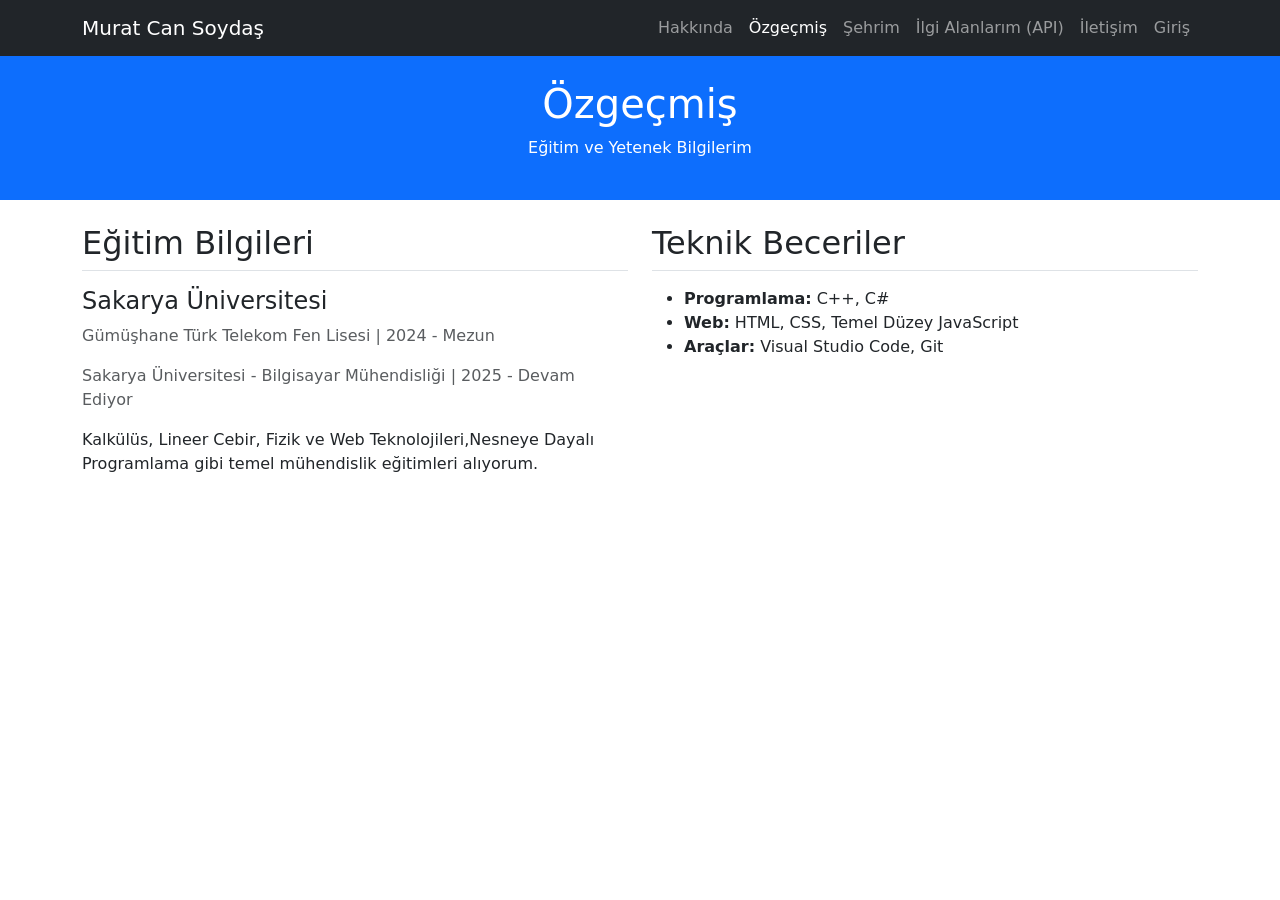
==== cv.html @ a02cd70f "API arama motoru ve CSS animasyonları eklendi" ====
<!DOCTYPE html>
<html lang="tr">
<head>
    <meta charset="UTF-8">
    <meta name="viewport" content="width=device-width, initial-scale=1.0">
    <title>Özgeçmiş | CV</title>
    <link href="https://cdn.jsdelivr.net/npm/bootstrap@5.3.0/dist/css/bootstrap.min.css" rel="stylesheet">
</head>
<body>

    <nav class="navbar navbar-expand-lg navbar-dark bg-dark">
        <div class="container">
            <a class="navbar-brand" href="index.html">Murat Can Soydaş</a>
            <div class="collapse navbar-collapse">
                <ul class="navbar-nav ms-auto">
                    <li class="nav-item"><a class="nav-link" href="index.html">Hakkında</a></li>
                    <li class="nav-item"><a class="nav-link active" href="cv.html">Özgeçmiş</a></li>
                    <li class="nav-item"><a class="nav-link" href="sehir.html">Şehrim</a></li>
                    <li class="nav-item"><a class="nav-link" href="ilgi-alanlarim.html">İlgi Alanlarım (API)</a></li>
                    <li class="nav-item"><a class="nav-link" href="iletisim.html">İletişim</a></li>
                    <li class="nav-item"><a class="nav-link" href="login.html">Giriş</a></li>
                </ul>
            </div>
        </div>
    </nav>

    <!-- Semantik Tag: header -->
    <header class="bg-primary text-white text-center py-4">
        <div class="container">
            <h1>Özgeçmiş</h1>
            <p>Eğitim ve Yetenek Bilgilerim</p>
        </div>
    </header>

    <div class="container mt-4">
        <div class="row">
            <!-- Semantik Tag: section -->
            <section class="col-md-6 mb-4">
                <h2 class="border-bottom pb-2">Eğitim Bilgileri</h2>
                <!-- Semantik Tag: article -->
                <article class="mt-3">
                    <h4>Sakarya Üniversitesi</h4>
                    <p class="text-muted">Gümüşhane Türk Telekom Fen Lisesi | 2024 - Mezun</p>
                    <p class="text-muted">Sakarya Üniversitesi - Bilgisayar Mühendisliği | 2025 - Devam Ediyor</p>
                    <p>Kalkülüs, Lineer Cebir, Fizik ve Web Teknolojileri,Nesneye Dayalı Programlama gibi temel mühendislik eğitimleri alıyorum.</p>
                </article>
            </section>

            <section class="col-md-6 mb-4">
                <h2 class="border-bottom pb-2">Teknik Beceriler</h2>
                <article class="mt-3">
                    <ul>
                        <li><strong>Programlama:</strong> C++, C#</li>
                        <li><strong>Web:</strong> HTML, CSS, Temel Düzey JavaScript</li>
                        <li><strong>Araçlar:</strong> Visual Studio Code, Git</li>
                    </ul>
                </article>
            </section>
        </div>
    </div>

</body>
</html>
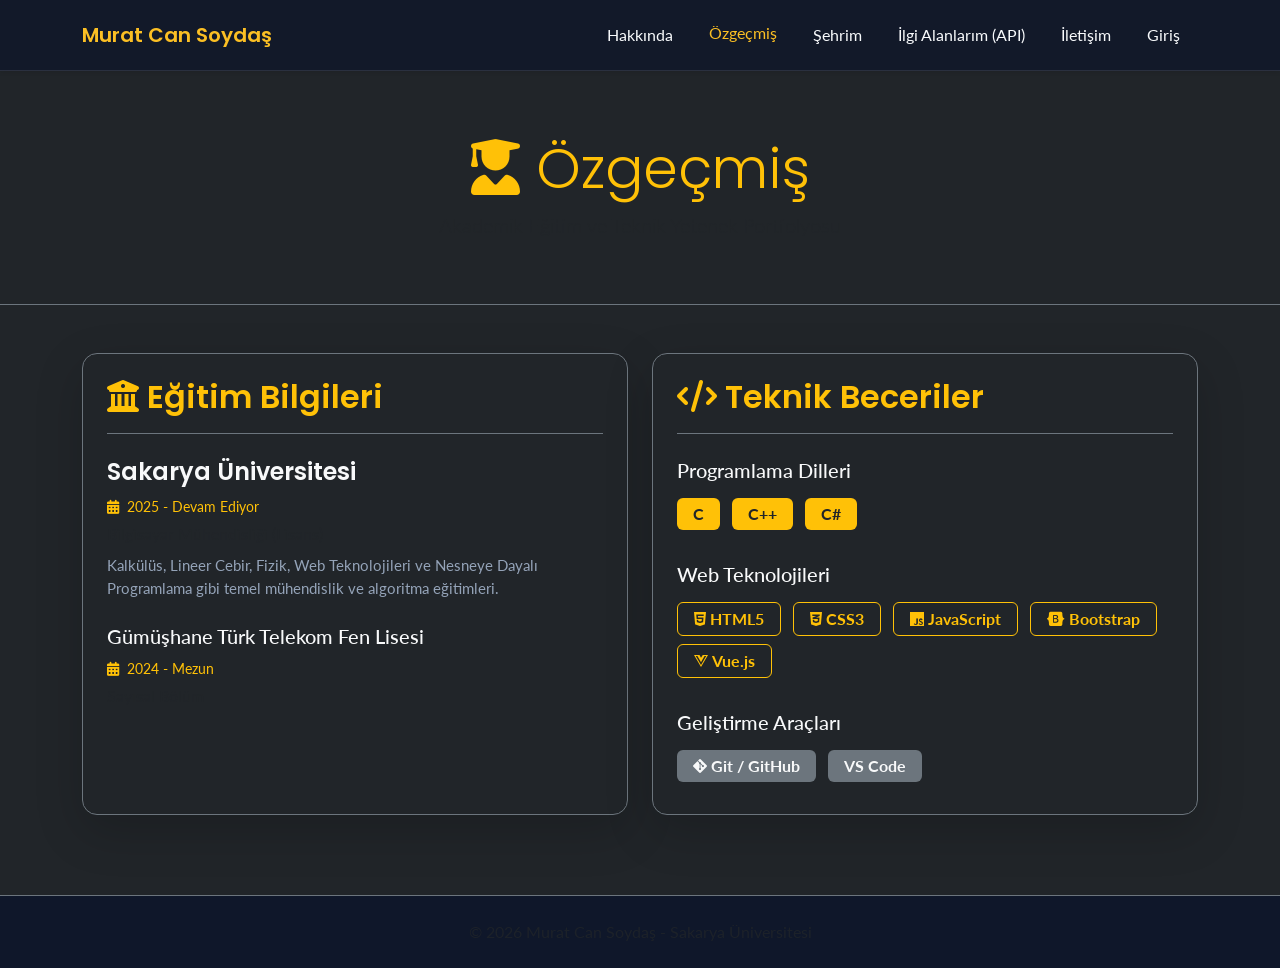
==== commit ea8a9198: "görsel düzenlemeler yapıldı" ====
--- a/cv.html
+++ b/cv.html
@@ -5,13 +5,18 @@
     <meta name="viewport" content="width=device-width, initial-scale=1.0">
     <title>Özgeçmiş | CV</title>
     <link href="https://cdn.jsdelivr.net/npm/bootstrap@5.3.0/dist/css/bootstrap.min.css" rel="stylesheet">
+    <link rel="stylesheet" href="https://cdnjs.cloudflare.com/ajax/libs/font-awesome/6.5.1/css/all.min.css">
+    <link rel="stylesheet" href="style.css">
 </head>
-<body>
+<body class="bg-dark text-light">
 
-    <nav class="navbar navbar-expand-lg navbar-dark bg-dark">
+    <nav class="navbar navbar-expand-lg navbar-dark shadow-sm">
         <div class="container">
             <a class="navbar-brand" href="index.html">Murat Can Soydaş</a>
-            <div class="collapse navbar-collapse">
+            <button class="navbar-toggler" type="button" data-bs-toggle="collapse" data-bs-target="#anaMenu">
+                <span class="navbar-toggler-icon"></span>
+            </button>
+            <div class="collapse navbar-collapse" id="anaMenu">
                 <ul class="navbar-nav ms-auto">
                     <li class="nav-item"><a class="nav-link" href="index.html">Hakkında</a></li>
                     <li class="nav-item"><a class="nav-link active" href="cv.html">Özgeçmiş</a></li>
@@ -24,40 +29,80 @@
         </div>
     </nav>
 
-    <!-- Semantik Tag: header -->
-    <header class="bg-primary text-white text-center py-4">
+    <header class="text-center py-5 mt-3 border-bottom border-secondary">
         <div class="container">
-            <h1>Özgeçmiş</h1>
-            <p>Eğitim ve Yetenek Bilgilerim</p>
+            <h1 class="display-4 text-warning"><i class="fa-solid fa-user-graduate me-3"></i>Özgeçmiş</h1>
+            <p class="lead text-muted">Akademik Eğitim ve Teknik Yetenek Portfolyosu</p>
         </div>
     </header>
 
-    <div class="container mt-4">
+    <main class="container py-5">
         <div class="row">
-            <!-- Semantik Tag: section -->
+            
             <section class="col-md-6 mb-4">
-                <h2 class="border-bottom pb-2">Eğitim Bilgileri</h2>
-                <!-- Semantik Tag: article -->
-                <article class="mt-3">
-                    <h4>Sakarya Üniversitesi</h4>
-                    <p class="text-muted">Gümüşhane Türk Telekom Fen Lisesi | 2024 - Mezun</p>
-                    <p class="text-muted">Sakarya Üniversitesi - Bilgisayar Mühendisliği | 2025 - Devam Ediyor</p>
-                    <p>Kalkülüs, Lineer Cebir, Fizik ve Web Teknolojileri,Nesneye Dayalı Programlama gibi temel mühendislik eğitimleri alıyorum.</p>
-                </article>
+                <div class="card h-100 bg-dark border-secondary shadow-lg">
+                    <div class="card-body p-4">
+                        <h2 class="card-title text-warning border-bottom border-secondary pb-3 mb-4">
+                            <i class="fa-solid fa-building-columns me-2"></i>Eğitim Bilgileri
+                        </h2>
+                        
+                        <article class="mb-4">
+                            <h4 class="text-light">Sakarya Üniversitesi</h4>
+                            <p class="text-warning mb-1"><small><i class="fa-solid fa-calendar-days me-2"></i>2025 - Devam Ediyor</small></p>
+                            <p class="text-muted mb-2">Bilgisayar Mühendisliği (Lisans)</p>
+                            <p class="card-text" style="font-size: 0.95rem;">Kalkülüs, Lineer Cebir, Fizik, Web Teknolojileri ve Nesneye Dayalı Programlama gibi temel mühendislik ve algoritma eğitimleri.</p>
+                        </article>
+
+                        <article>
+                            <h5 class="text-light">Gümüşhane Türk Telekom Fen Lisesi</h5>
+                            <p class="text-warning mb-1"><small><i class="fa-solid fa-calendar-days me-2"></i>2024 - Mezun</small></p>
+                            <p class="text-muted">Sayısal Bölüm</p>
+                        </article>
+                    </div>
+                </div>
             </section>
 
             <section class="col-md-6 mb-4">
-                <h2 class="border-bottom pb-2">Teknik Beceriler</h2>
-                <article class="mt-3">
-                    <ul>
-                        <li><strong>Programlama:</strong> C++, C#</li>
-                        <li><strong>Web:</strong> HTML, CSS, Temel Düzey JavaScript</li>
-                        <li><strong>Araçlar:</strong> Visual Studio Code, Git</li>
-                    </ul>
-                </article>
+                <div class="card h-100 bg-dark border-secondary shadow-lg">
+                    <div class="card-body p-4">
+                        <h2 class="card-title text-warning border-bottom border-secondary pb-3 mb-4">
+                            <i class="fa-solid fa-code me-2"></i>Teknik Beceriler
+                        </h2>
+                        
+                        <article>
+                            <div class="mb-4">
+                                <h5 class="text-light mb-3">Programlama Dilleri</h5>
+                                <span class="badge bg-warning text-dark fs-6 me-2 mb-2 px-3 py-2">C</span>
+                                <span class="badge bg-warning text-dark fs-6 me-2 mb-2 px-3 py-2">C++</span>
+                                <span class="badge bg-warning text-dark fs-6 me-2 mb-2 px-3 py-2">C#</span>
+                            </div>
+
+                            <div class="mb-4">
+                                <h5 class="text-light mb-3">Web Teknolojileri</h5>
+                                <span class="badge bg-outline-warning border border-warning text-warning fs-6 me-2 mb-2 px-3 py-2"><i class="fa-brands fa-html5 me-1"></i>HTML5</span>
+                                <span class="badge bg-outline-warning border border-warning text-warning fs-6 me-2 mb-2 px-3 py-2"><i class="fa-brands fa-css3-alt me-1"></i>CSS3</span>
+                                <span class="badge bg-outline-warning border border-warning text-warning fs-6 me-2 mb-2 px-3 py-2"><i class="fa-brands fa-js me-1"></i>JavaScript</span>
+                                <span class="badge bg-outline-warning border border-warning text-warning fs-6 me-2 mb-2 px-3 py-2"><i class="fa-brands fa-bootstrap me-1"></i>Bootstrap</span>
+                                <span class="badge bg-outline-warning border border-warning text-warning fs-6 me-2 mb-2 px-3 py-2"><i class="fa-brands fa-vuejs me-1"></i>Vue.js</span>
+                            </div>
+
+                            <div>
+                                <h5 class="text-light mb-3">Geliştirme Araçları</h5>
+                                <span class="badge bg-secondary text-light fs-6 me-2 mb-2 px-3 py-2"><i class="fa-brands fa-git-alt me-1"></i>Git / GitHub</span>
+                                <span class="badge bg-secondary text-light fs-6 me-2 mb-2 px-3 py-2">VS Code</span>
+                            </div>
+                        </article>
+                    </div>
+                </div>
             </section>
+
         </div>
-    </div>
+    </main>
 
+    <footer class="text-center py-4 mt-2 border-top border-secondary">
+        <p class="mb-0 text-muted">&copy; 2026 Murat Can Soydaş - Sakarya Üniversitesi</p>
+    </footer>
+
+    <script src="https://cdn.jsdelivr.net/npm/bootstrap@5.3.0/dist/js/bootstrap.bundle.min.js"></script>
 </body>
 </html>
--- a/style.css
+++ b/style.css
@@ -0,0 +1,99 @@
+/* MODERN DARK UI DESIGN SYSTEM - MURAT CAN SOYDAŞ */
+@import url('https://fonts.googleapis.com/css2?family=Poppins:wght@300;400;600&family=Lato:wght@300;400;700&display=swap');
+
+:root {
+    --bg-dark: #020617;        /* Slate 950 - Ana Arkaplan */
+    --bg-card: #0f172a;        /* Slate 900 - Kart Arkaplanı */
+    --accent: #fbbf24;         /* Amber 400 - Vurgu Rengi */
+    --text-main: #f8fafc;      /* Slate 50  - Ana Metin */
+    --text-muted: #94a3b8;     /* Slate 400 - Yardımcı Metin */
+    --border: rgba(255, 255, 255, 0.1);
+    --transition: all 0.4s cubic-bezier(0.25, 1, 0.5, 1);
+}
+
+/* GENEL SIFIRLAMA VE YUMUŞAK GEÇİŞ */
+html {
+    scroll-behavior: smooth;
+    background-color: var(--bg-dark);
+}
+
+body {
+    font-family: 'Lato', sans-serif;
+    background-color: var(--bg-dark);
+    color: var(--text-main);
+    margin: 0;
+    opacity: 0;
+    animation: pageLoadIn 0.6s ease-out forwards;
+}
+
+@keyframes pageLoadIn {
+    0% { opacity: 0; transform: translateY(10px); }
+    100% { opacity: 1; transform: translateY(0); }
+}
+
+h1, h2, h3, h4, .navbar-brand {
+    font-family: 'Poppins', sans-serif;
+    font-weight: 600;
+    color: var(--accent);
+}
+
+/* NAVBAR: GLASSMORPHISM ETKİSİ */
+.navbar {
+    background: rgba(15, 23, 42, 0.8) !important;
+    backdrop-filter: blur(10px);
+    -webkit-backdrop-filter: blur(10px);
+    border-bottom: 1px solid var(--border);
+    padding: 15px 0;
+}
+
+.nav-link {
+    color: var(--text-main) !important;
+    font-weight: 400;
+    transition: var(--transition);
+    margin: 0 10px;
+}
+
+.nav-link:hover, .nav-link.active {
+    color: var(--accent) !important;
+    transform: translateY(-2px);
+}
+
+/* KARTLAR: PREMIUM DERİNLİK */
+.card {
+    background: var(--bg-card);
+    border: 1px solid var(--border);
+    border-radius: 15px;
+    overflow: hidden;
+    transition: var(--transition);
+}
+
+.card:hover {
+    transform: translateY(-10px);
+    border-color: var(--accent);
+    box-shadow: 0 20px 40px rgba(0, 0, 0, 0.4);
+}
+
+.card-title { color: var(--accent); }
+.card-text { color: var(--text-muted); }
+
+/* BUTONLAR: AMBER ETKİSİ */
+.btn-warning, .btn-primary, .btn-outline-warning:hover {
+    background-color: var(--accent) !important;
+    border: none !important;
+    color: var(--bg-dark) !important;
+    font-weight: 600;
+    transition: var(--transition);
+}
+
+.btn:hover {
+    box-shadow: 0 0 20px rgba(251, 191, 36, 0.4);
+    transform: scale(1.05);
+}
+
+/* FOOTER */
+footer {
+    border-top: 1px solid var(--border);
+    background: var(--bg-card);
+    padding: 40px 0;
+    color: var(--text-muted);
+}
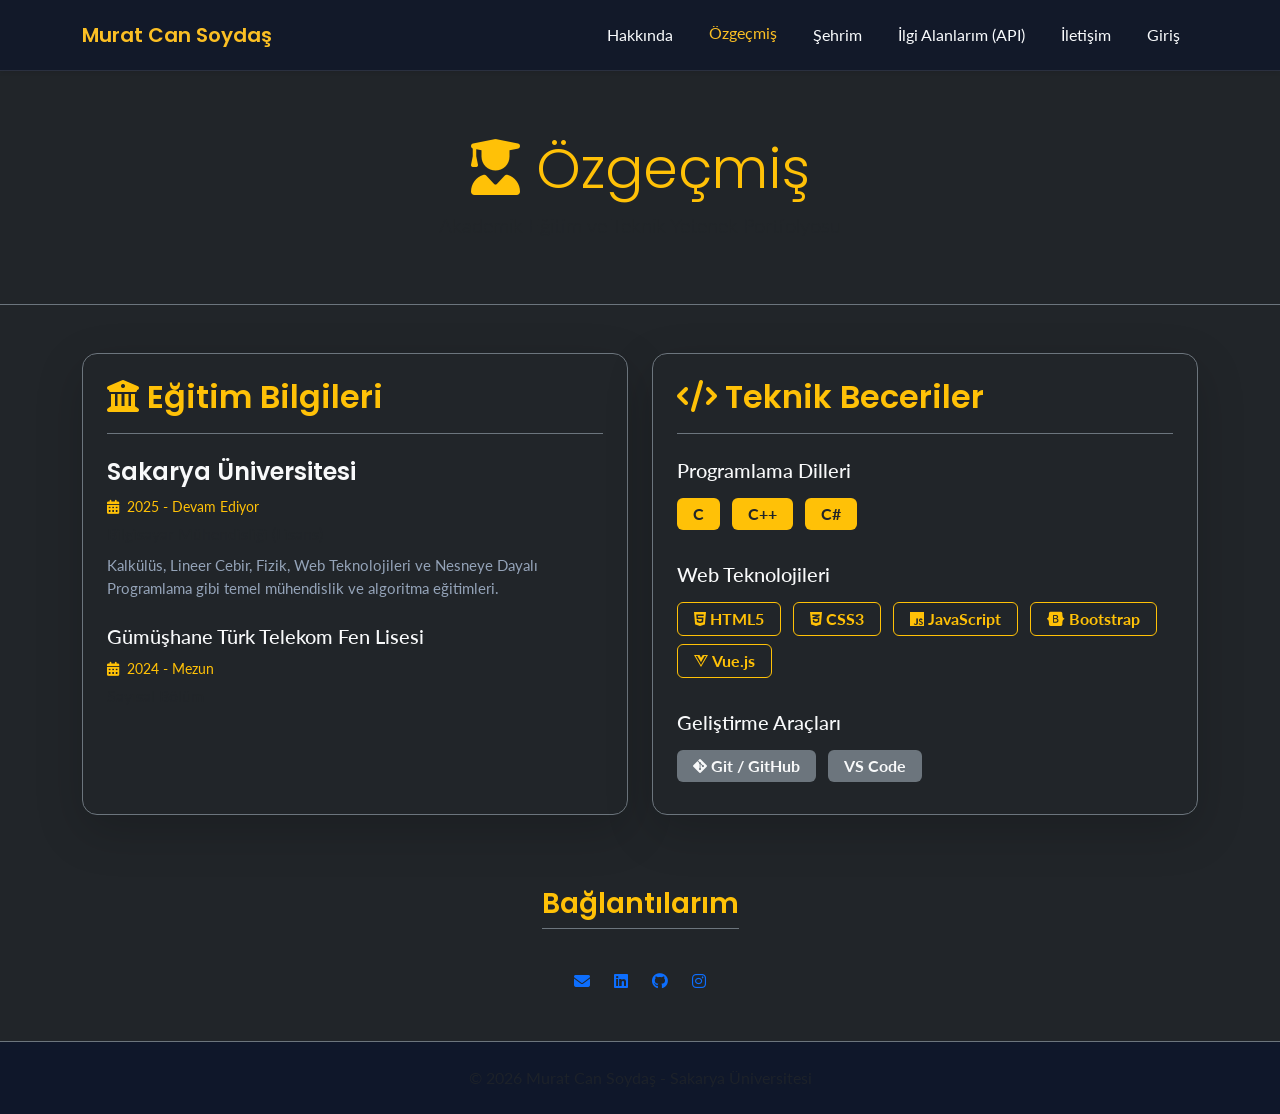
==== commit 5a457d42: "bazı işlevsel linkler eklendi" ====
--- a/cv.html
+++ b/cv.html
@@ -99,6 +99,24 @@
         </div>
     </main>
 
+    <section class="container mb-5 text-center">
+        <h3 class="text-warning mb-4 border-bottom border-secondary pb-2 d-inline-block">Bağlantılarım</h3>
+        <div class="d-flex justify-content-center gap-4 mt-3">
+            <a href="mailto:muratcansoydas6929@gmail.com" class="social-icon" target="_blank" title="E-posta Gönder">
+                <i class="fa-solid fa-envelope"></i>
+            </a>
+            <a href="https://www.linkedin.com/in/murat-can-soyda%C5%9F-307851391/" class="social-icon" target="_blank" title="LinkedIn Profilim">
+                <i class="fa-brands fa-linkedin"></i>
+            </a>
+            <a href="https://github.com/MuratCanSoydas" class="social-icon" target="_blank" title="GitHub Profilim">
+                <i class="fa-brands fa-github"></i>
+            </a>
+            <a href="https://www.instagram.com/canmurat_syds_29/" class="social-icon" target="_blank" title="Instagram Profilim">
+                <i class="fa-brands fa-instagram"></i>
+            </a>
+        </div>
+    </section>
+
     <footer class="text-center py-4 mt-2 border-top border-secondary">
         <p class="mb-0 text-muted">&copy; 2026 Murat Can Soydaş - Sakarya Üniversitesi</p>
     </footer>
--- a/style.css
+++ b/style.css
@@ -96,4 +96,73 @@
     background: var(--bg-card);
     padding: 40px 0;
     color: var(--text-muted);
+}
+/* ==========================================
+   SLIDER BİLGİ KUTULARI (HOVER EFEKTLİ)
+   ========================================== */
+
+/* Resmin genel geçiş ayarları */
+.carousel-item img {
+    transition: filter 0.5s ease, transform 0.5s ease;
+}
+
+/* 1. EFEKT: Mause resmin üzerine geldiğinde resim hafif kararır ve yakınlaşır */
+.carousel-item:hover img {
+    filter: brightness(45%) !important; /* Yazının okunması için resmi karartır */
+    transform: scale(1.02); /* Hafif zoom efekti */
+}
+
+/* Bilgi Kutusu Ana Stili */
+.premium-caption {
+    background: rgba(15, 23, 42, 0.8) !important; /* %80 Opaklıkta Yarı Saydam Koyu Arkaplan */
+    backdrop-filter: blur(8px); /* Arkadaki resme buzlu cam efekti verir */
+    -webkit-backdrop-filter: blur(8px);
+    border: 1px solid rgba(255, 255, 255, 0.1);
+    border-radius: 15px;
+    padding: 20px 30px;
+    max-width: 70%;
+    margin: 0 auto;
+    bottom: 50px;
+    box-shadow: 0 10px 30px rgba(0, 0, 0, 0.7);
+
+    /* 2. EFEKT: BAŞLANGIÇTA KUTUYU GİZLEME VE ANİMASYON AYARI */
+    opacity: 0; /* Tamamen görünmez yap */
+    visibility: hidden;
+    transform: translateY(30px); /* Animasyon için kutuyu 30 piksel aşağıda tut */
+    transition: all 0.4s ease-in-out; /* Yumuşak bir şekilde ekrana gelmesini sağlar */
+}
+
+/* 3. EFEKT: MAUSE ÜZERİNE GELDİĞİNDE KUTUYU GÖSTER (HOVER) */
+.carousel-item:hover .premium-caption {
+    opacity: 1; /* Görünür yap */
+    visibility: visible;
+    transform: translateY(0); /* Aşağıdan yukarı doğru orijinal konumuna kaydır */
+}
+
+/* Başlık ve Metin Renkleri */
+.premium-caption h5 {
+    color: #fbbf24 !important; /* Amber Sarısı */
+    font-weight: 600;
+    font-size: 1.6rem;
+    margin-bottom: 10px;
+    text-transform: uppercase;
+    letter-spacing: 1px;
+}
+
+.premium-caption p {
+    color: #f8fafc !important; /* Beyaz */
+    font-size: 1.1rem;
+    line-height: 1.5;
+    margin-bottom: 0;
+}
+/* Tıklanabilir Slider Başlıkları */
+.caption-link {
+    color: inherit;
+    text-decoration: none;
+    transition: color 0.3s ease, text-shadow 0.3s ease;
+}
+
+.caption-link:hover {
+    color: #fff !important; /* Üzerine gelince beyaz olur */
+    text-shadow: 0 0 10px rgba(251, 191, 36, 0.8); /* Amber rengi parlama efekti */
 }
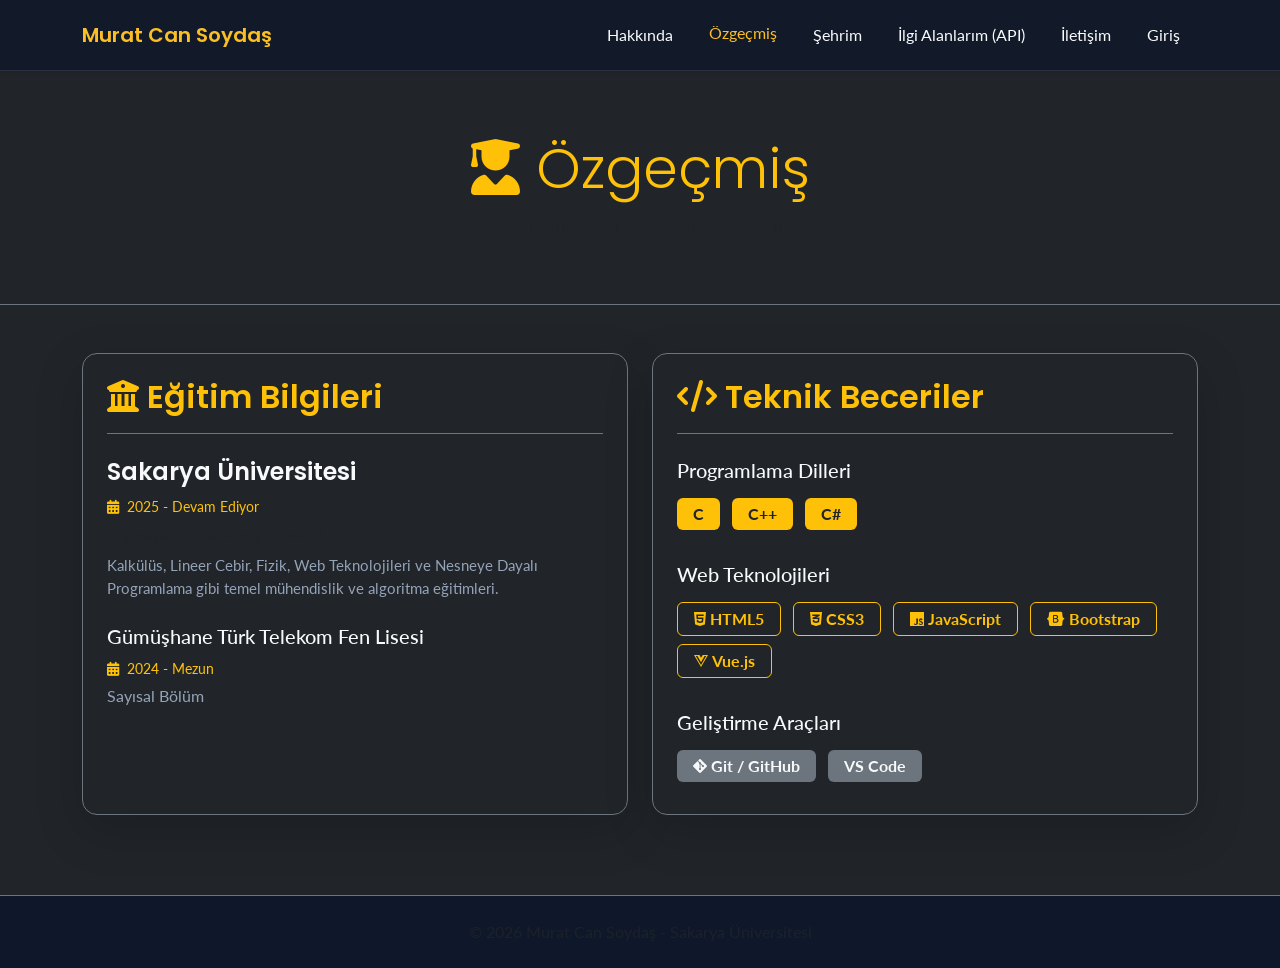
==== commit 3d229e71: "yazı düzenlemeleri yapıldı" ====
--- a/cv.html
+++ b/cv.html
@@ -49,14 +49,14 @@
                         <article class="mb-4">
                             <h4 class="text-light">Sakarya Üniversitesi</h4>
                             <p class="text-warning mb-1"><small><i class="fa-solid fa-calendar-days me-2"></i>2025 - Devam Ediyor</small></p>
-                            <p class="text-muted mb-2">Bilgisayar Mühendisliği (Lisans)</p>
+                            <p class="text-muted mb-2" >Bilgisayar Mühendisliği (Lisans)</p>
                             <p class="card-text" style="font-size: 0.95rem;">Kalkülüs, Lineer Cebir, Fizik, Web Teknolojileri ve Nesneye Dayalı Programlama gibi temel mühendislik ve algoritma eğitimleri.</p>
                         </article>
 
                         <article>
                             <h5 class="text-light">Gümüşhane Türk Telekom Fen Lisesi</h5>
                             <p class="text-warning mb-1"><small><i class="fa-solid fa-calendar-days me-2"></i>2024 - Mezun</small></p>
-                            <p class="text-muted">Sayısal Bölüm</p>
+                            <p class="card-text">Sayısal Bölüm</p>
                         </article>
                     </div>
                 </div>
@@ -99,24 +99,6 @@
         </div>
     </main>
 
-    <section class="container mb-5 text-center">
-        <h3 class="text-warning mb-4 border-bottom border-secondary pb-2 d-inline-block">Bağlantılarım</h3>
-        <div class="d-flex justify-content-center gap-4 mt-3">
-            <a href="mailto:muratcansoydas6929@gmail.com" class="social-icon" target="_blank" title="E-posta Gönder">
-                <i class="fa-solid fa-envelope"></i>
-            </a>
-            <a href="https://www.linkedin.com/in/murat-can-soyda%C5%9F-307851391/" class="social-icon" target="_blank" title="LinkedIn Profilim">
-                <i class="fa-brands fa-linkedin"></i>
-            </a>
-            <a href="https://github.com/MuratCanSoydas" class="social-icon" target="_blank" title="GitHub Profilim">
-                <i class="fa-brands fa-github"></i>
-            </a>
-            <a href="https://www.instagram.com/canmurat_syds_29/" class="social-icon" target="_blank" title="Instagram Profilim">
-                <i class="fa-brands fa-instagram"></i>
-            </a>
-        </div>
-    </section>
-
     <footer class="text-center py-4 mt-2 border-top border-secondary">
         <p class="mb-0 text-muted">&copy; 2026 Murat Can Soydaş - Sakarya Üniversitesi</p>
     </footer>
--- a/style.css
+++ b/style.css
@@ -165,4 +165,11 @@
 .caption-link:hover {
     color: #fff !important; /* Üzerine gelince beyaz olur */
     text-shadow: 0 0 10px rgba(251, 191, 36, 0.8); /* Amber rengi parlama efekti */
+}
+/* API'den gelen gömülü HTML etiketlerinin renklerini zorla beyaz yap */
+#api-results .card-body,
+#api-results .card-body p,
+#api-results .card-body b,
+#api-results .card-body i {
+    color: #ffffff !important;
 }
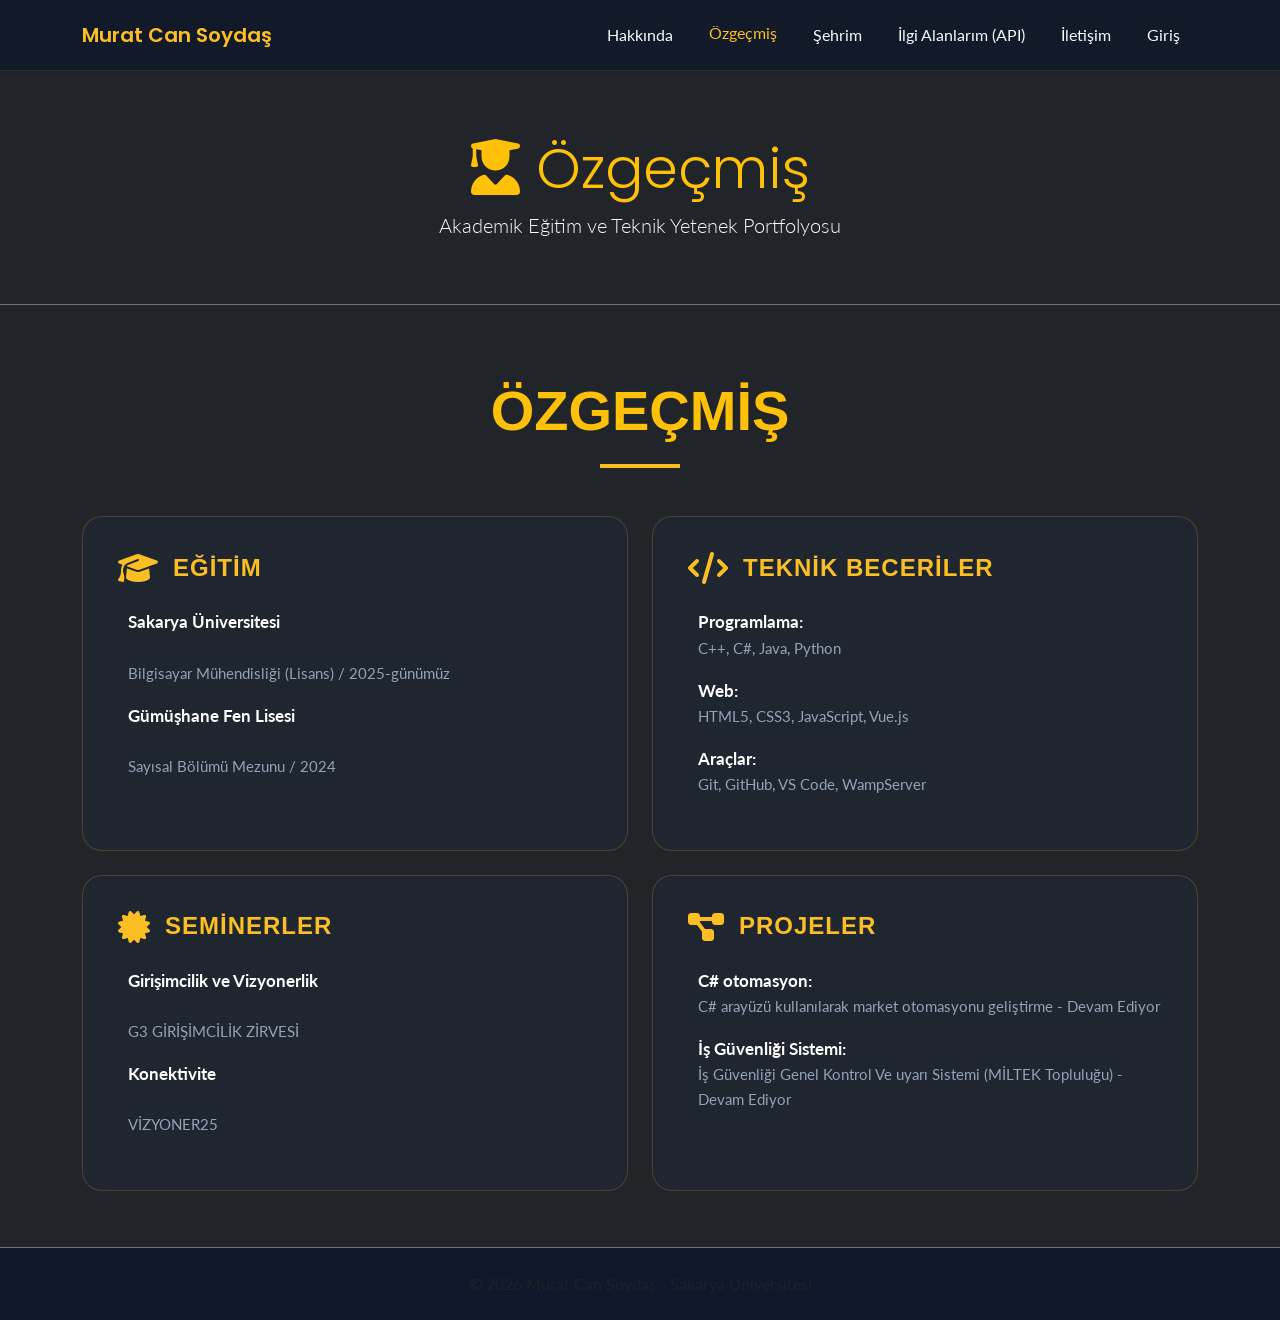
==== commit ca725303: "özgeçmiş arayüzü yeniden tasarlandı" ====
--- a/cv.html
+++ b/cv.html
@@ -32,71 +32,71 @@
     <header class="text-center py-5 mt-3 border-bottom border-secondary">
         <div class="container">
             <h1 class="display-4 text-warning"><i class="fa-solid fa-user-graduate me-3"></i>Özgeçmiş</h1>
-            <p class="lead text-muted">Akademik Eğitim ve Teknik Yetenek Portfolyosu</p>
+            <p class="lead text-muted" style="color: #f8fafc !important;">Akademik Eğitim ve Teknik Yetenek Portfolyosu</p>
         </div>
     </header>
 
-    <main class="container py-5">
-        <div class="row">
-            
-            <section class="col-md-6 mb-4">
-                <div class="card h-100 bg-dark border-secondary shadow-lg">
-                    <div class="card-body p-4">
-                        <h2 class="card-title text-warning border-bottom border-secondary pb-3 mb-4">
-                            <i class="fa-solid fa-building-columns me-2"></i>Eğitim Bilgileri
-                        </h2>
-                        
-                        <article class="mb-4">
-                            <h4 class="text-light">Sakarya Üniversitesi</h4>
-                            <p class="text-warning mb-1"><small><i class="fa-solid fa-calendar-days me-2"></i>2025 - Devam Ediyor</small></p>
-                            <p class="text-muted mb-2" >Bilgisayar Mühendisliği (Lisans)</p>
-                            <p class="card-text" style="font-size: 0.95rem;">Kalkülüs, Lineer Cebir, Fizik, Web Teknolojileri ve Nesneye Dayalı Programlama gibi temel mühendislik ve algoritma eğitimleri.</p>
-                        </article>
+    <main class="container py-5 mt-4">
+        <div class="text-center mb-5">
+            <h1 class="display-4 text-warning fw-bold">ÖZGEÇMİŞ</h1>
+            <div class="header-line"></div>
+        </div>
 
-                        <article>
-                            <h5 class="text-light">Gümüşhane Türk Telekom Fen Lisesi</h5>
-                            <p class="text-warning mb-1"><small><i class="fa-solid fa-calendar-days me-2"></i>2024 - Mezun</small></p>
-                            <p class="card-text">Sayısal Bölüm</p>
-                        </article>
+        <div class="row g-4">
+            <div class="col-md-6">
+                <div class="cv-tile">
+                    <div class="tile-header">
+                        <i class="fa-solid fa-graduation-cap"></i>
+                        <h3>EĞİTİM</h3>
                     </div>
+                    <ul class="cv-list">
+                        <li><strong>Sakarya Üniversitesi</strong><br><span>Bilgisayar Mühendisliği (Lisans) / 2025-günümüz</span></li>
+                        <li><strong>Gümüşhane Fen Lisesi</strong><br><span>Sayısal Bölümü Mezunu / 2024</span></li>
+                    </ul>
                 </div>
-            </section>
+            </div>
 
-            <section class="col-md-6 mb-4">
-                <div class="card h-100 bg-dark border-secondary shadow-lg">
-                    <div class="card-body p-4">
-                        <h2 class="card-title text-warning border-bottom border-secondary pb-3 mb-4">
-                            <i class="fa-solid fa-code me-2"></i>Teknik Beceriler
-                        </h2>
-                        
-                        <article>
-                            <div class="mb-4">
-                                <h5 class="text-light mb-3">Programlama Dilleri</h5>
-                                <span class="badge bg-warning text-dark fs-6 me-2 mb-2 px-3 py-2">C</span>
-                                <span class="badge bg-warning text-dark fs-6 me-2 mb-2 px-3 py-2">C++</span>
-                                <span class="badge bg-warning text-dark fs-6 me-2 mb-2 px-3 py-2">C#</span>
-                            </div>
+            <div class="col-md-6">
+                <div class="cv-tile">
+                    <div class="tile-header">
+                        <i class="fa-solid fa-code"></i>
+                        <h3>TEKNİK BECERİLER</h3>
+                    </div>
+                    <ul class="cv-list">
+                        <li><strong>Programlama:</strong> <span>C++, C#, Java, Python</span></li>
+                        <li><strong>Web:</strong> <span>HTML5, CSS3, JavaScript, Vue.js</span></li>
+                        <li><strong>Araçlar:</strong> <span>Git, GitHub, VS Code, WampServer</span></li>
+                    </ul>
+                </div>
+            </div>
 
-                            <div class="mb-4">
-                                <h5 class="text-light mb-3">Web Teknolojileri</h5>
-                                <span class="badge bg-outline-warning border border-warning text-warning fs-6 me-2 mb-2 px-3 py-2"><i class="fa-brands fa-html5 me-1"></i>HTML5</span>
-                                <span class="badge bg-outline-warning border border-warning text-warning fs-6 me-2 mb-2 px-3 py-2"><i class="fa-brands fa-css3-alt me-1"></i>CSS3</span>
-                                <span class="badge bg-outline-warning border border-warning text-warning fs-6 me-2 mb-2 px-3 py-2"><i class="fa-brands fa-js me-1"></i>JavaScript</span>
-                                <span class="badge bg-outline-warning border border-warning text-warning fs-6 me-2 mb-2 px-3 py-2"><i class="fa-brands fa-bootstrap me-1"></i>Bootstrap</span>
-                                <span class="badge bg-outline-warning border border-warning text-warning fs-6 me-2 mb-2 px-3 py-2"><i class="fa-brands fa-vuejs me-1"></i>Vue.js</span>
-                            </div>
+            <div class="col-md-6">
+                <div class="cv-tile">
+                    <div class="tile-header">
+                        <i class="fa-solid fa-certificate"></i>
+                        <h3>SEMİNERLER</h3>
+                    </div>
+                    <ul class="cv-list">
+                        <li><strong>Girişimcilik ve Vizyonerlik</strong><br><span>G3 GİRİŞİMCİLİK ZİRVESİ</span></li>
+                        <li><strong>Konektivite</strong><br><span>VİZYONER25</span></li>
+                    </ul>
+                </div>
+            </div>
 
-                            <div>
-                                <h5 class="text-light mb-3">Geliştirme Araçları</h5>
-                                <span class="badge bg-secondary text-light fs-6 me-2 mb-2 px-3 py-2"><i class="fa-brands fa-git-alt me-1"></i>Git / GitHub</span>
-                                <span class="badge bg-secondary text-light fs-6 me-2 mb-2 px-3 py-2">VS Code</span>
-                            </div>
-                        </article>
+            <div class="col-md-6">
+                <div class="cv-tile">
+                    <div class="tile-header">
+                        <i class="fa-solid fa-diagram-project"></i>
+                        <h3>PROJELER</h3>
                     </div>
+                    <ul class="cv-list">
+                        <li><strong>C# otomasyon:</strong> <span>C# arayüzü kullanılarak market otomasyonu geliştirme - Devam Ediyor</span></li>
+                        <li><strong>İş Güvenliği Sistemi:</strong> <span>İş Güvenliği Genel Kontrol Ve uyarı Sistemi (MİLTEK Topluluğu) - Devam Ediyor</span></li>
+                    </ul>
                 </div>
-            </section>
-
+            </div>
         </div>
+    </main>
     </main>
 
     <footer class="text-center py-4 mt-2 border-top border-secondary">
--- a/style.css
+++ b/style.css
@@ -172,4 +172,77 @@
 #api-results .card-body b,
 #api-results .card-body i {
     color: #ffffff !important;
+}
+/* ==========================================
+   CV DÖRTLÜ MATRİS (PREMIUM TILES)
+   ========================================== */
+
+.header-line {
+    width: 80px;
+    height: 4px;
+    background: #fbbf24;
+    margin: 20px auto 40px;
+}
+
+.cv-tile {
+    background: rgba(30, 41, 59, 0.4) !important; /* Yarı saydam slate */
+    border: 1px solid rgba(251, 191, 36, 0.2); /* Çok ince amber kenarlık */
+    border-radius: 20px;
+    padding: 35px;
+    height: 100%;
+    transition: all 0.4s cubic-bezier(0.175, 0.885, 0.32, 1.275);
+    backdrop-filter: blur(10px);
+}
+
+/* Hover Efekti: Kartın parlaması ve yükselmesi */
+.cv-tile:hover {
+    transform: translateY(-10px);
+    border-color: #fbbf24;
+    background: rgba(30, 41, 59, 0.7) !important;
+    box-shadow: 0 15px 35px rgba(251, 191, 36, 0.15);
+}
+
+.tile-header {
+    display: flex;
+    align-items: center;
+    gap: 15px;
+    margin-bottom: 25px;
+}
+
+.tile-header i {
+    font-size: 32px;
+    color: #fbbf24;
+}
+
+.tile-header h3 {
+    font-family: 'Poppins', sans-serif;
+    font-size: 24px;
+    font-weight: 700;
+    color: #fbbf24;
+    margin: 0;
+    letter-spacing: 1px;
+}
+
+.cv-list {
+    list-style: none;
+    padding: 0;
+    margin: 0;
+}
+
+.cv-list li {
+    margin-bottom: 18px;
+    font-size: 1.05rem;
+    color: #f8fafc;
+    position: relative;
+    padding-left: 10px;
+}
+
+.cv-list li strong {
+    color: #ffffff;
+    display: block;
+}
+
+.cv-list li span {
+    color: #94a3b8; /* Alt metinler için daha sönük gri */
+    font-size: 0.95rem;
 }
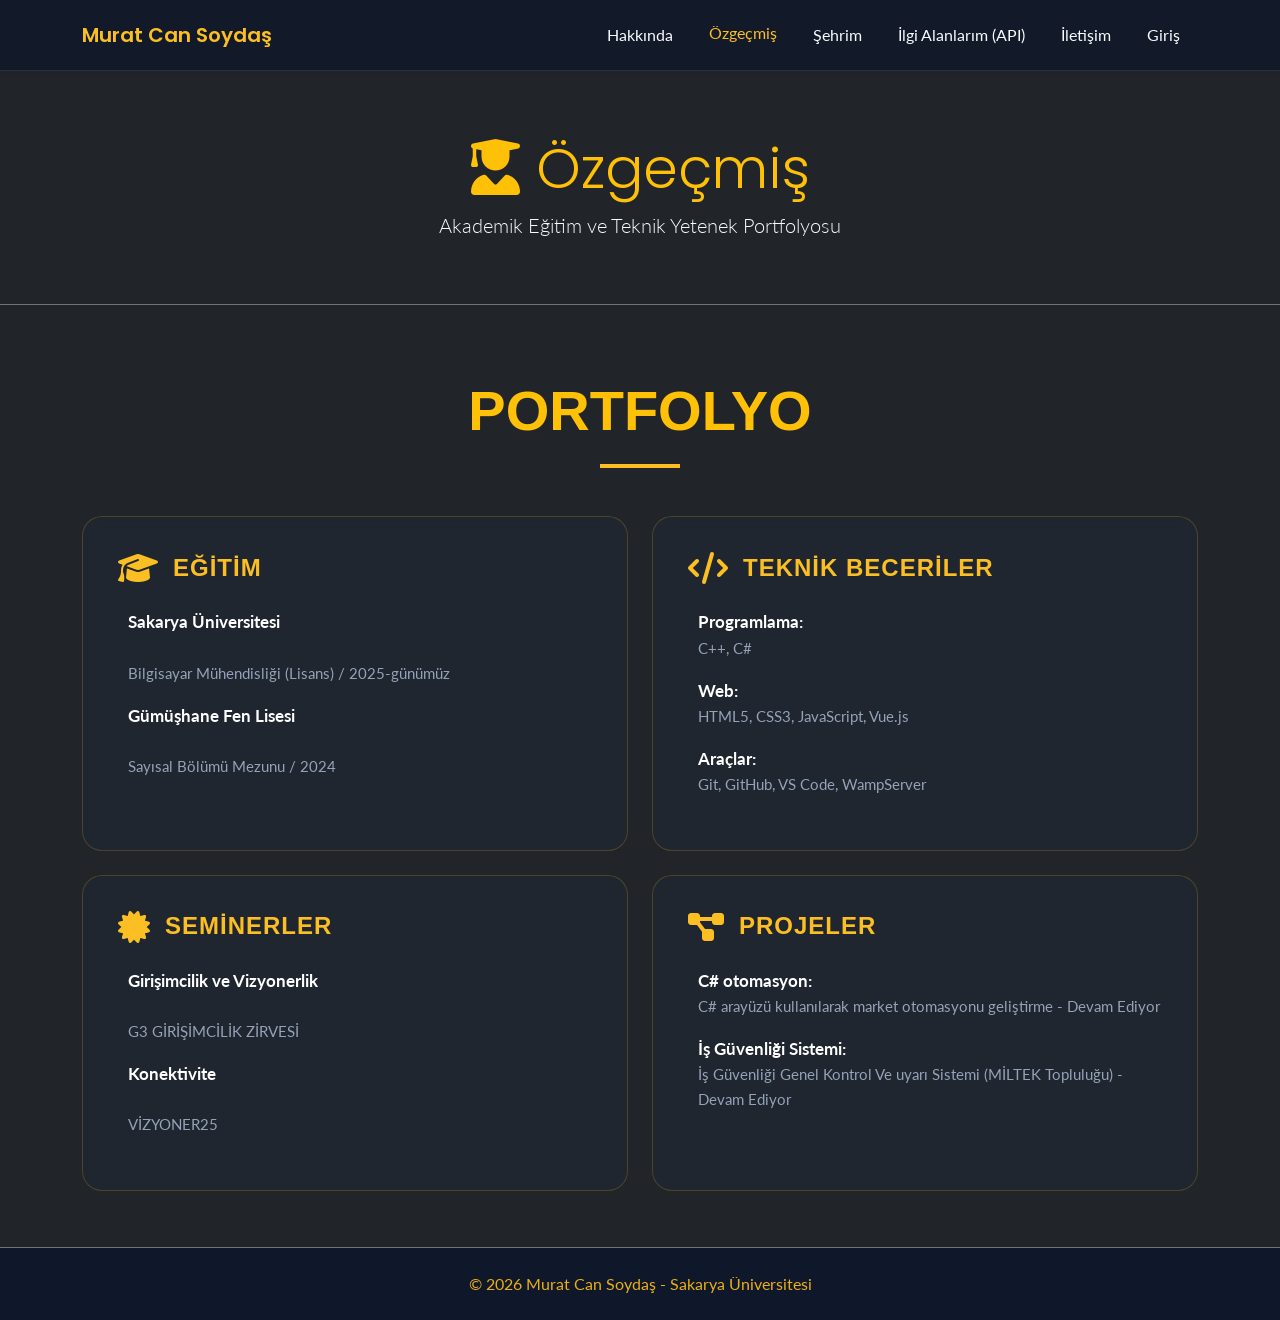
==== commit 2ac3db61: "açıklama satırları ve detaylandırmalar eklendi" ====
--- a/cv.html
+++ b/cv.html
@@ -10,14 +10,14 @@
 </head>
 <body class="bg-dark text-light">
 
-    <nav class="navbar navbar-expand-lg navbar-dark shadow-sm">
-        <div class="container">
-            <a class="navbar-brand" href="index.html">Murat Can Soydaş</a>
-            <button class="navbar-toggler" type="button" data-bs-toggle="collapse" data-bs-target="#anaMenu">
-                <span class="navbar-toggler-icon"></span>
+    <nav class="navbar navbar-expand-lg navbar-dark shadow-sm"> <!-- Bootstrap navbar'ını kullanarak bir navigasyon çubuğu oluştururuz. "navbar-dark" sınıfı, koyu temaya uygun bir görünüm sağlar. "shadow-sm" sınıfı ise hafif bir gölge efekti ekler. -->
+        <div class="container"> <!-- Navigasyon içeriğini sınırlamak ve ortalamak için Bootstrap container sınıfını kullanırız. -->
+            <a class="navbar-brand" href="index.html">Murat Can Soydaş</a> <!-- Navbar'ın sol tarafında yer alan marka veya logo bağlantısı. Burada adımızı kullanarak ana sayfaya yönlendirme yaparız. -->
+            <button class="navbar-toggler" type="button" data-bs-toggle="collapse" data-bs-target="#anaMenu"> <!-- Mobil cihazlarda navbar'ın açılır menüye dönüşmesini sağlayan düğme. "data-bs-toggle" ve "data-bs-target" öznitelikleri, Bootstrap'in JavaScript bileşenlerini kullanarak menüyü kontrol eder. -->
+                <span class="navbar-toggler-icon"></span> <!-- Düğmenin içindeki ikon, Bootstrap tarafından sağlanan standart hamburger menü ikonudur. -->
             </button>
-            <div class="collapse navbar-collapse" id="anaMenu">
-                <ul class="navbar-nav ms-auto">
+            <div class="collapse navbar-collapse" id="anaMenu"> <!-- Navbar'ın açılır menü kısmı. "collapse" sınıfı, menünün başlangıçta gizli olmasını sağlar ve "navbar-collapse" sınıfı, menünün geniş ekranlarda düzgün görünmesini sağlar. "id" özniteliği, düğmenin hangi menüyü kontrol ettiğini belirtir. -->
+                <ul class="navbar-nav ms-auto"> <!-- Navigasyon bağlantılarını içeren liste. "navbar-nav" sınıfı, Bootstrap'in navbar bağlantıları için gerekli olan stilleri sağlar. "ms-auto" sınıfı, bağlantıları sağa hizalamak için kullanılır. -->
                     <li class="nav-item"><a class="nav-link" href="index.html">Hakkında</a></li>
                     <li class="nav-item"><a class="nav-link active" href="cv.html">Özgeçmiş</a></li>
                     <li class="nav-item"><a class="nav-link" href="sehir.html">Şehrim</a></li>
@@ -29,67 +29,67 @@
         </div>
     </nav>
 
-    <header class="text-center py-5 mt-3 border-bottom border-secondary">
+    <header class="text-center py-5 mt-3 border-bottom border-secondary"> <!-- Sayfanın başlık bölümünü oluştururuz. "text-center" sınıfı, içeriği yatay olarak ortalar. "py-5" sınıfı, üst ve alt boşluk ekler, "mt-3" sınıfı ise üst boşluk ekler. "border-bottom border-secondary" sınıfları, başlığın altına gri bir çizgi ekler. -->
         <div class="container">
-            <h1 class="display-4 text-warning"><i class="fa-solid fa-user-graduate me-3"></i>Özgeçmiş</h1>
-            <p class="lead text-muted" style="color: #f8fafc !important;">Akademik Eğitim ve Teknik Yetenek Portfolyosu</p>
+            <h1 class="display-4 text-warning"><i class="fa-solid fa-user-graduate me-3"></i>Özgeçmiş</h1> <!-- Başlık. "display-4" sınıfı, büyük ve dikkat çekici bir başlık stili sağlar. "text-warning" sınıfı, başlık metnini sarı yapar. "fa-solid fa-user-graduate me-3" sınıfları, Font Awesome'dan mezun ikonunu ekler ve "me-3" sınıfı, ikon ile metin arasında boşluk sağlar. -->     
+            <p class="lead text-muted" style="color: #f8fafc !important;">Akademik Eğitim ve Teknik Yetenek Portfolyosu</p> <!-- Alt başlık. "lead" sınıfı, metni daha büyük ve vurgulu yapar. "text-muted" sınıfı, metni daha az belirgin yapar. "style" özniteliği, metin rengini açık bir gri yaparak koyu arka planda daha iyi görünmesini sağlar. -->
         </div>
     </header>
 
-    <main class="container py-5 mt-4">
-        <div class="text-center mb-5">
-            <h1 class="display-4 text-warning fw-bold">ÖZGEÇMİŞ</h1>
-            <div class="header-line"></div>
+    <main class="container py-5 mt-4"> <!-- Ana içerik alanı. "container" sınıfı, içeriği sınırlamak ve ortalamak için kullanılır. "py-5" sınıfı, üst ve alt boşluk ekler, "mt-4" sınıfı ise üst boşluk ekler. -->
+        <div class="text-center mb-5"> <!-- Bölüm başlığı. "text-center" sınıfı, içeriği yatay olarak ortalar. "mb-5" sınıfı, alt boşluk ekler. -->
+            <h1 class="display-4 text-warning fw-bold">PORTFOLYO</h1> <!-- Başlık. "display-4" sınıfı, büyük ve dikkat çekici bir başlık stili sağlar. "text-warning" sınıfı, başlık metnini sarı yapar. "fw-bold" sınıfı, başlık metnini kalın yapar. -->
+            <div class="header-line"></div> <!-- Başlığın altına ince bir çizgi eklemek için özel bir div. "header-line" sınıfı, bu çizgiye özel stiller uygulamak için kullanılır. CSS dosyasında bu sınıfa genişlik, yükseklik ve renk gibi özellikler tanımlanarak başlığın altına görsel bir ayrım eklenir. -->
         </div>
 
-        <div class="row g-4">
-            <div class="col-md-6">
-                <div class="cv-tile">
-                    <div class="tile-header">
-                        <i class="fa-solid fa-graduation-cap"></i>
+        <div class="row g-4"> <!-- İçeriği satır ve sütunlara bölmek için Bootstrap'ın grid sistemini kullanırız. "row" sınıfı, bir satır oluşturur. "g-4" sınıfı, sütunlar arasında boşluk ekler. -->
+            <div class="col-md-6"> <!-- Birinci sütun. "col-md-6" sınıfı, orta ve büyük ekranlarda 6 sütun genişliğinde bir alan oluşturur. -->
+                <div class="cv-tile"> <!-- CV bölümlerini içeren kart benzeri bir yapı. "cv-tile" sınıfı, bu bölümlere özel stiller uygulamak için kullanılır. CSS dosyasında bu sınıfa arka plan rengi, kenarlık, iç boşluk gibi özellikler tanımlanarak her bölümün görsel olarak ayrılması sağlanır. -->
+                <div class="tile-header"> <!-- Her bölümün başlığını içeren kısım. "tile-header" sınıfı, başlık kısmına özel stiller uygulamak için kullanılır. CSS dosyasında bu sınıfa arka plan rengi, yazı tipi boyutu, renk gibi özellikler tanımlanarak başlıkların görsel olarak vurgulanması sağlanır. -->
+                        <i class="fa-solid fa-graduation-cap"></i> <!-- Font Awesome'dan mezun ikonunu ekler. "fa-solid fa-graduation-cap" sınıfları, bu ikonu belirtir. -->
                         <h3>EĞİTİM</h3>
                     </div>
-                    <ul class="cv-list">
+                    <ul class="cv-list"> 
                         <li><strong>Sakarya Üniversitesi</strong><br><span>Bilgisayar Mühendisliği (Lisans) / 2025-günümüz</span></li>
                         <li><strong>Gümüşhane Fen Lisesi</strong><br><span>Sayısal Bölümü Mezunu / 2024</span></li>
                     </ul>
                 </div>
             </div>
 
-            <div class="col-md-6">
-                <div class="cv-tile">
-                    <div class="tile-header">
-                        <i class="fa-solid fa-code"></i>
+            <div class="col-md-6"> <!-- İkinci sütun. "col-md-6" sınıfı, orta ve büyük ekranlarda 6 sütun genişliğinde bir alan oluşturur. -->
+                <div class="cv-tile"> <!-- CV bölümlerini içeren kart benzeri bir yapı. "cv-tile" sınıfı, bu bölümlere özel stiller uygulamak için kullanılır. CSS dosyasında bu sınıfa arka plan rengi, kenarlık, iç boşluk gibi özellikler tanımlanarak her bölümün görsel olarak ayrılması sağlanır. -->
+                    <div class="tile-header"> <!-- Her bölümün başlığını içeren kısım. "tile-header" sınıfı, başlık kısmına özel stiller uygulamak için kullanılır. CSS dosyasında bu sınıfa arka plan rengi, yazı tipi boyutu, renk gibi özellikler tanımlanarak başlıkların görsel olarak vurgulanması sağlanır. -->
+                        <i class="fa-solid fa-code"></i> <!-- Font Awesome'dan kod ikonunu ekler. "fa-solid fa-code" sınıfları, bu ikonu belirtir. -->
                         <h3>TEKNİK BECERİLER</h3>
                     </div>
-                    <ul class="cv-list">
-                        <li><strong>Programlama:</strong> <span>C++, C#, Java, Python</span></li>
+                    <ul class="cv-list"> <!-- Teknik becerileri listelemek için bir liste oluştururuz. "cv-list" sınıfı, bu listeye özel stiller uygulamak için kullanılır. CSS dosyasında bu sınıfa yazı tipi boyutu, renk, boşluk gibi özellikler tanımlanarak liste öğelerinin görsel olarak düzenlenmesi sağlanır. -->
+                        <li><strong>Programlama:</strong> <span>C++, C# </span></li>
                         <li><strong>Web:</strong> <span>HTML5, CSS3, JavaScript, Vue.js</span></li>
                         <li><strong>Araçlar:</strong> <span>Git, GitHub, VS Code, WampServer</span></li>
                     </ul>
                 </div>
             </div>
 
-            <div class="col-md-6">
-                <div class="cv-tile">
-                    <div class="tile-header">
-                        <i class="fa-solid fa-certificate"></i>
+            <div class="col-md-6"> <!-- Üçüncü sütun. "col-md-6" sınıfı, orta ve büyük ekranlarda 6 sütun genişliğinde bir alan oluşturur. -->
+                <div class="cv-tile"> <!-- CV bölümlerini içeren kart benzeri bir yapı. "cv-tile" sınıfı, bu bölümlere özel stiller uygulamak için kullanılır. CSS dosyasında bu sınıfa arka plan rengi, kenarlık, iç boşluk gibi özellikler tanımlanarak her bölümün görsel olarak ayrılması sağlanır. -->
+                    <div class="tile-header"> <!-- Her bölümün başlığını içeren kısım. "tile-header" sınıfı, başlık kısmına özel stiller uygulamak için kullanılır. CSS dosyasında bu sınıfa arka plan rengi, yazı tipi boyutu, renk gibi özellikler tanımlanarak başlıkların görsel olarak vurgulanması sağlanır. -->
+                        <i class="fa-solid fa-certificate"></i> <!-- Font Awesome'dan sertifika ikonunu ekler. "fa-solid fa-certificate" sınıfları, bu ikonu belirtir. -->
                         <h3>SEMİNERLER</h3>
                     </div>
-                    <ul class="cv-list">
+                    <ul class="cv-list"> <!-- Seminerleri listelemek için bir liste oluştururuz. "cv-list" sınıfı, bu listeye özel stiller uygulamak için kullanılır. CSS dosyasında bu sınıfa yazı tipi boyutu, renk, boşluk gibi özellikler tanımlanarak liste öğelerinin görsel olarak düzenlenmesi sağlanır. -->
                         <li><strong>Girişimcilik ve Vizyonerlik</strong><br><span>G3 GİRİŞİMCİLİK ZİRVESİ</span></li>
                         <li><strong>Konektivite</strong><br><span>VİZYONER25</span></li>
                     </ul>
                 </div>
             </div>
 
-            <div class="col-md-6">
-                <div class="cv-tile">
-                    <div class="tile-header">
-                        <i class="fa-solid fa-diagram-project"></i>
+            <div class="col-md-6"> <!-- Dördüncü sütun. "col-md-6" sınıfı, orta ve büyük ekranlarda 6 sütun genişliğinde bir alan oluşturur. -->
+                <div class="cv-tile"> <!-- CV bölümlerini içeren kart benzeri bir yapı. "cv-tile" sınıfı, bu bölümlere özel stiller uygulamak için kullanılır. CSS dosyasında bu sınıfa arka plan rengi, kenarlık, iç boşluk gibi özellikler tanımlanarak her bölümün görsel olarak ayrılması sağlanır. -->
+                    <div class="tile-header"> <!-- Her bölümün başlığını içeren kısım. "tile-header" sınıfı, başlık kısmına özel stiller uygulamak için kullanılır. CSS dosyasında bu sınıfa arka plan rengi, yazı tipi boyutu, renk gibi özellikler tanımlanarak başlıkların görsel olarak vurgulanması sağlanır. -->
+                        <i class="fa-solid fa-diagram-project"></i> <!-- Font Awesome'dan proje diyagramı ikonunu ekler. "fa-solid fa-diagram-project" sınıfları, bu ikonu belirtir. -->
                         <h3>PROJELER</h3>
                     </div>
-                    <ul class="cv-list">
+                    <ul class="cv-list"> <!-- Projeleri listelemek için bir liste oluştururuz. "cv-list" sınıfı, bu listeye özel stiller uygulamak için kullanılır. CSS dosyasında bu sınıfa yazı tipi boyutu, renk, boşluk gibi özellikler tanımlanarak liste öğelerinin görsel olarak düzenlenmesi sağlanır. -->
                         <li><strong>C# otomasyon:</strong> <span>C# arayüzü kullanılarak market otomasyonu geliştirme - Devam Ediyor</span></li>
                         <li><strong>İş Güvenliği Sistemi:</strong> <span>İş Güvenliği Genel Kontrol Ve uyarı Sistemi (MİLTEK Topluluğu) - Devam Ediyor</span></li>
                     </ul>
@@ -99,9 +99,9 @@
     </main>
     </main>
 
-    <footer class="text-center py-4 mt-2 border-top border-secondary">
-        <p class="mb-0 text-muted">&copy; 2026 Murat Can Soydaş - Sakarya Üniversitesi</p>
-    </footer>
+    <footer class="text-center py-4 mt-2 border-top border-secondary"> <!-- Sayfanın alt bilgi bölümünü oluştururuz. "text-center" sınıfı, içeriği yatay olarak ortalar. "py-4" sınıfı, üst ve alt boşluk ekler, "mt-2" sınıfı ise üst boşluk ekler. "border-top border-secondary" sınıfları, alt bilgi bölümünün üstüne gri bir çizgi ekler. -->
+        <p class="mb-0 text-muted" style="color: #EBB014 !important;">&copy; 2026 Murat Can Soydaş - Sakarya Üniversitesi</p> <!-- Telif hakkı bilgisi. "mb-0" sınıfı, paragrafın altına boşluk eklememek için kullanılır. "text-muted" sınıfı, metni daha az belirgin yapar. -->
+    </footer> 
 
     <script src="https://cdn.jsdelivr.net/npm/bootstrap@5.3.0/dist/js/bootstrap.bundle.min.js"></script>
 </body>
--- a/style.css
+++ b/style.css
@@ -1,7 +1,7 @@
 /* MODERN DARK UI DESIGN SYSTEM - MURAT CAN SOYDAŞ */
 @import url('https://fonts.googleapis.com/css2?family=Poppins:wght@300;400;600&family=Lato:wght@300;400;700&display=swap');
 
-:root {
+:root { 
     --bg-dark: #020617;        /* Slate 950 - Ana Arkaplan */
     --bg-card: #0f172a;        /* Slate 900 - Kart Arkaplanı */
     --accent: #fbbf24;         /* Amber 400 - Vurgu Rengi */
